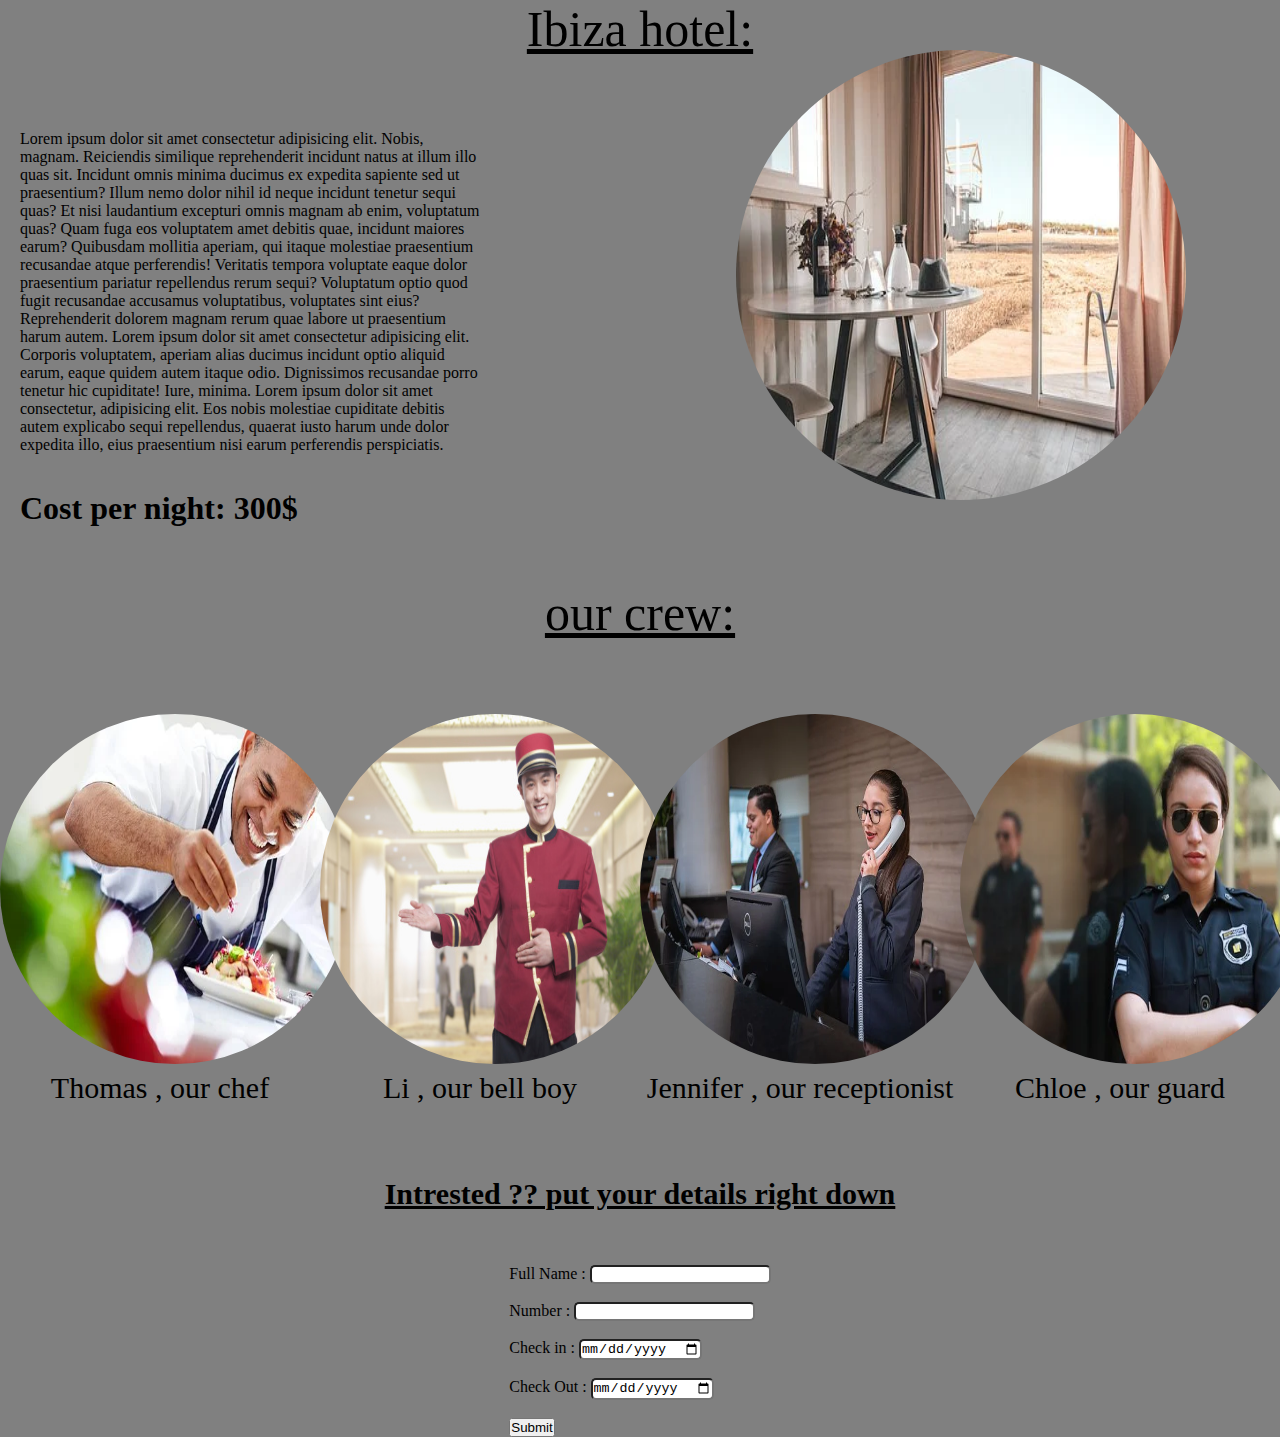
==== Ibiza.html @ 7e9e8d24 "first commit" ====
<!DOCTYPE html>
<html lang="en">
<head>
    <meta charset="UTF-8">
    <meta http-equiv="X-UA-Compatible" content="IE=edge">
    <meta name="viewport" content="width=device-width, initial-scale=1.0">
    <title>Document</title>
    <link rel="stylesheet" href="hotels.css">
    <link rel="stylesheet" href="phone2.css" media="screen and (max-width: 425px)">
</head>
<body>
 <header>Ibiza hotel:</header>
 <main><br><br><br><br>

<section id="sec1">   

<div id="div1">

<p class=para>Lorem ipsum dolor sit amet consectetur adipisicing elit. Nobis, magnam.
Reiciendis similique reprehenderit incidunt natus at illum illo quas sit.
Incidunt omnis minima ducimus ex expedita sapiente sed ut praesentium?
Illum nemo dolor nihil id neque incidunt tenetur sequi quas?
Et nisi laudantium excepturi omnis magnam ab enim, voluptatum quas?
Quam fuga eos voluptatem amet debitis quae, incidunt maiores earum?
Quibusdam mollitia aperiam, qui itaque molestiae praesentium recusandae atque perferendis!
Veritatis tempora voluptate eaque dolor praesentium pariatur repellendus rerum sequi?
Voluptatum optio quod fugit recusandae accusamus voluptatibus, voluptates sint eius?
Reprehenderit dolorem magnam rerum quae labore ut praesentium harum autem.
Lorem ipsum dolor sit amet consectetur adipisicing elit. Corporis voluptatem, aperiam alias ducimus incidunt optio aliquid earum, eaque quidem autem itaque odio. Dignissimos recusandae porro tenetur hic cupiditate! Iure, minima.
Lorem ipsum dolor sit amet consectetur, adipisicing elit. Eos nobis molestiae cupiditate debitis autem explicabo sequi repellendus, quaerat iusto harum unde dolor expedita illo, eius praesentium nisi earum perferendis perspiciatis.
</p><br><br>
<p><h1 class="para">Cost per night: 300$</h1></p>

</div>

<div id="div2">
<img id="pic1" src="./pics/מלון 3.webp">
</div>

</section>

<div id="div3">our crew:</div><br><br><br><br>

<section id="sec2">

<article>
<img class="pics" src="./pics/שף.webp">
<p>Thomas , our chef</p>
</article>

<article>
<img class="pics" src="./pics/bell boy.jpg">
<p>Li , our bell boy</p>
</article>

<article>
<img class="pics" src="./pics/reception.webp">
<p>Jennifer , our receptionist</p>
</article>

<article>
<img class="pics" src="./pics/guard.webp">
<p>Chloe , our guard</p>
</article>



</section>

<br><br><br><br>

<h1 id="formheader">Intrested ?? put your details right down </h1>

<section>

<br><br><br>

<div id="div4">
<form>

<label for="Full Name">Full Name :</label>
<input type="text"><br><br>
<label for="Number">Number :</label>
<input type="text"><br><br>
<label for="Check in">Check in :</label>
<input type="date"><br><br>
<label for="Check Out">Check Out :</label>
<input type="date"><br><br>
<button>Submit</button>

</form> 
</div>

</section>

 </main>   
 <footer></footer>
</body>
</html>
---- hotels.css ----
* { padding: 0;
    margin: 0;
}

body { background-color: grey;}
    

header { font-size: 50px;
         font-family: Cambria, Cochin, Georgia, Times, 'Times New Roman', serif;
         text-align: center;
         text-decoration: underline;
        
}

#sec1 { display: flex;
        width: 95%;
}

#div1 { width: 40%; } 

#div2 { width: 60%;}

.para { margin-left: 20px;}

#pic1 { width: 450px;
        height: 450px;
        border-radius: 50%;
        position: relative;
        left: 250px;
        bottom: 80px;
}

#div3 { text-align: center;
       font-family: Cambria, Cochin, Georgia, Times, 'Times New Roman', serif;
       font-size: 50px;
       text-decoration: underline;
}

#sec2 { display: flex;
        width: 100%;
        justify-content: space-between;
    }

article { width: 25%;
          font-size: 30px;
          font-family: Cambria, Cochin, Georgia, Times, 'Times New Roman', serif;
          text-align: center;
}

.pics { width: 350px;
        height: 350px;
        border-radius: 50%;
}

#form { display: flex;
        justify-content: center;
        position: relative;
        top: 100px;
}

#formheader { text-align: center;
              text-decoration: underline;
              font-size: 30px;
              font-family: Cambria, Cochin, Georgia, Times, 'Times New Roman', serif;
              
              
}

input{border-radius: 5px;}

#div4 { display: flex;
        justify-content: center;
}
---- phone2.css ----
* { padding: 0;
    margin: 0;
}

body { background-color: grey;}
    

header { font-size: 50px;
         font-family: Cambria, Cochin, Georgia, Times, 'Times New Roman', serif;
         text-align: center;
         text-decoration: underline;
        
}

#sec1 { display: flex;
        width: 95%;
}

#div1 p { height: 350px;
          overflow: scroll;
} 

#div2 { width: 60%;}

.para { margin-left: 20px;
        width: 350px;
}

#pic1 { width: 450px;
        height: 450px;
        border-radius: 50%;
        position: relative;
        left: 250px;
        bottom: 80px;
}

#div3 { text-align: center;
       font-family: Cambria, Cochin, Georgia, Times, 'Times New Roman', serif;
       font-size: 50px;
       text-decoration: underline;
}

#sec2 { display: flex;
        width: 100%;
        justify-content: space-between;
    }

article { width: 22%;
          font-size: 30px;
          font-family: Cambria, Cochin, Georgia, Times, 'Times New Roman', serif;
          text-align: center;
}

.pics { width: 200px;
        height: 200px;
        border-radius: 50%;
}

#form { display: flex;
        justify-content: center;
        position: relative;
        top: 100px;
}

#formheader { text-align: center;
              text-decoration: underline;
              font-size: 30px;
              font-family: Cambria, Cochin, Georgia, Times, 'Times New Roman', serif;
              
              
}

input{border-radius: 5px;}

#div4 { display: flex;
        justify-content: center;
}
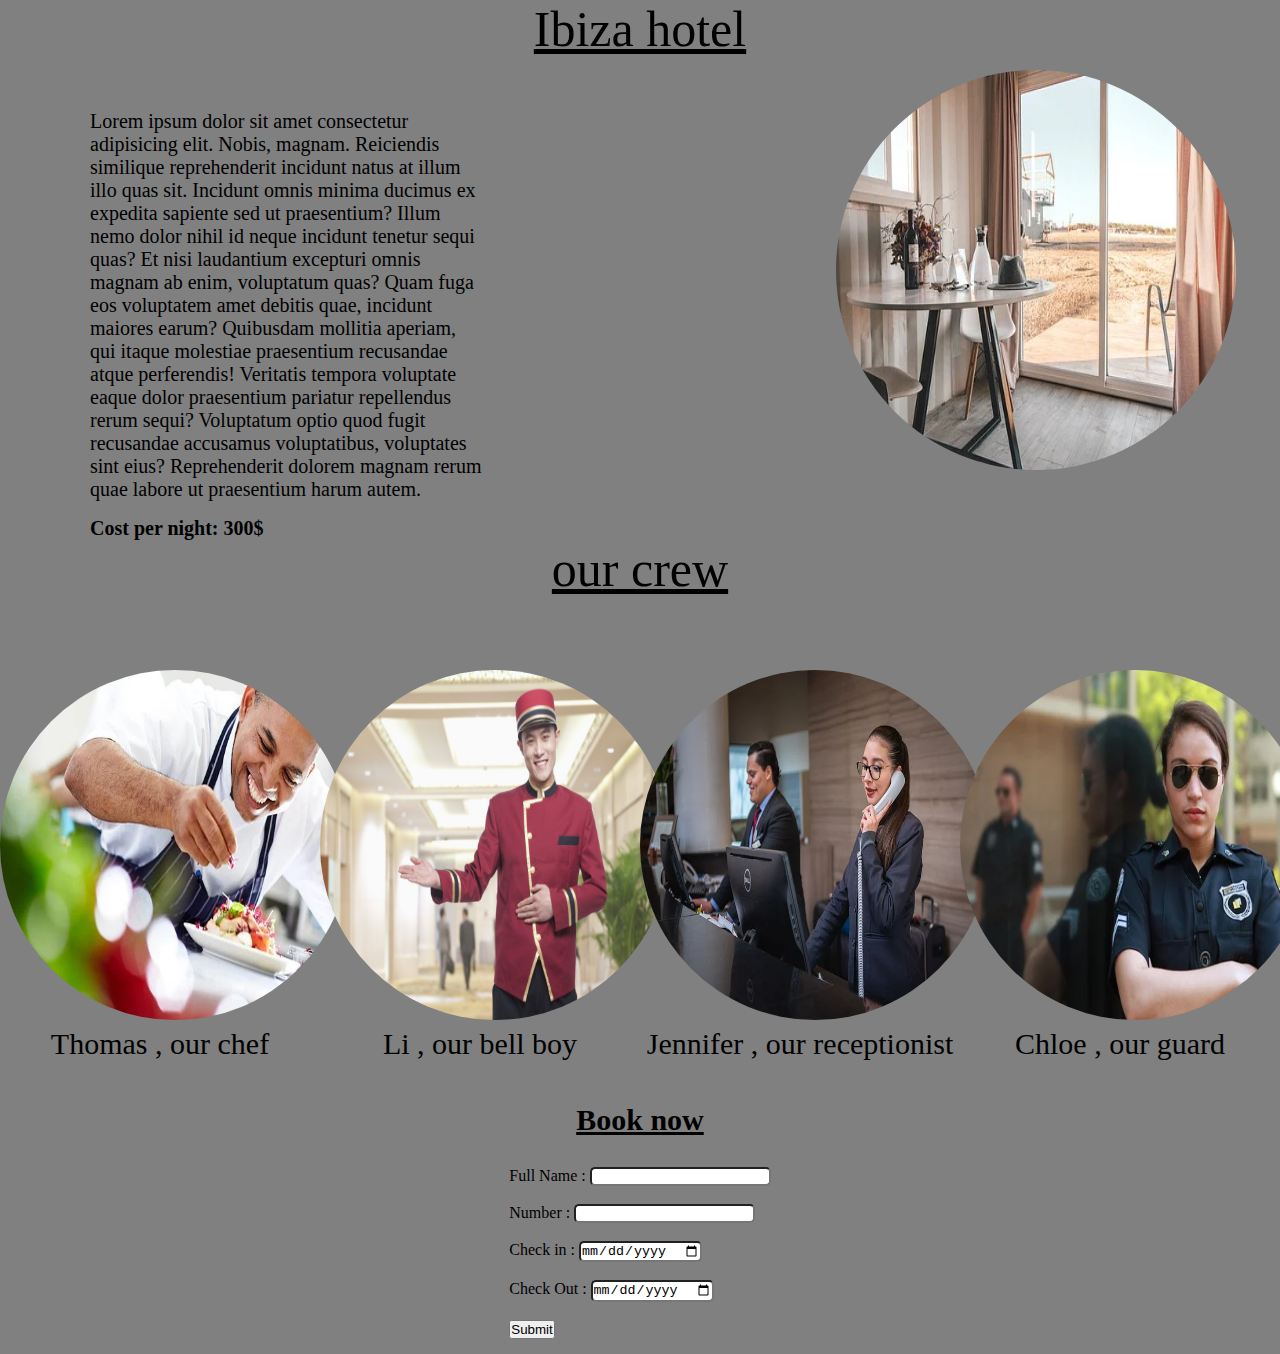
==== commit 341ea4f7: "improvment" ====
--- a/Ibiza.html
+++ b/Ibiza.html
@@ -9,7 +9,7 @@
     <link rel="stylesheet" href="phone2.css" media="screen and (max-width: 425px)">
 </head>
 <body>
- <header>Ibiza hotel:</header>
+ <header>Ibiza hotel</header>
  <main><br><br><br><br>
 
 <section id="sec1">   
@@ -26,8 +26,6 @@
 Veritatis tempora voluptate eaque dolor praesentium pariatur repellendus rerum sequi?
 Voluptatum optio quod fugit recusandae accusamus voluptatibus, voluptates sint eius?
 Reprehenderit dolorem magnam rerum quae labore ut praesentium harum autem.
-Lorem ipsum dolor sit amet consectetur adipisicing elit. Corporis voluptatem, aperiam alias ducimus incidunt optio aliquid earum, eaque quidem autem itaque odio. Dignissimos recusandae porro tenetur hic cupiditate! Iure, minima.
-Lorem ipsum dolor sit amet consectetur, adipisicing elit. Eos nobis molestiae cupiditate debitis autem explicabo sequi repellendus, quaerat iusto harum unde dolor expedita illo, eius praesentium nisi earum perferendis perspiciatis.
 </p><br><br>
 <p><h1 class="para">Cost per night: 300$</h1></p>
 
@@ -39,7 +37,7 @@
 
 </section>
 
-<div id="div3">our crew:</div><br><br><br><br>
+<div id="div3">our crew</div><br><br><br><br>
 
 <section id="sec2">
 
@@ -69,11 +67,11 @@
 
 <br><br><br><br>
 
-<h1 id="formheader">Intrested ?? put your details right down </h1>
+<h1 id="formheader">Book now</h1>
 
 <section>
 
-<br><br><br>
+
 
 <div id="div4">
 <form>
--- a/hotels.css
+++ b/hotels.css
@@ -20,14 +20,18 @@
 
 #div2 { width: 60%;}
 
-.para { margin-left: 20px;}
+.para { margin-top: -20px;
+        
+        margin-left: 90px;
+        font-size: 20px;
+}
 
-#pic1 { width: 450px;
-        height: 450px;
+#pic1 { width: 400px;
+        height: 400px;
         border-radius: 50%;
         position: relative;
-        left: 250px;
-        bottom: 80px;
+        left: 350px;
+        bottom: 60px;
 }
 
 #div3 { text-align: center;
@@ -50,6 +54,7 @@
 .pics { width: 350px;
         height: 350px;
         border-radius: 50%;
+
 }
 
 #form { display: flex;
@@ -62,13 +67,17 @@
               text-decoration: underline;
               font-size: 30px;
               font-family: Cambria, Cochin, Georgia, Times, 'Times New Roman', serif;
-              
+              position: relative;
+              bottom: 30px;
               
 }
+
+.form page{ margin-bottom:200px ;}
 
 input{border-radius: 5px;}
 
 #div4 { display: flex;
         justify-content: center;
+        margin-bottom: 15px;
 }
 
--- a/phone2.css
+++ b/phone2.css
@@ -22,8 +22,12 @@
 
 #div2 { width: 60%;}
 
-.para { margin-left: 20px;
+.para { margin-left: 28px;
         width: 350px;
+        overflow: scroll;
+        margin-top: 20px;
+        height: 400px;
+
 }
 
 #pic1 { width: 450px;
@@ -45,10 +49,11 @@
         justify-content: space-between;
     }
 
-article { width: 22%;
+article { width: -3%;
           font-size: 30px;
           font-family: Cambria, Cochin, Georgia, Times, 'Times New Roman', serif;
           text-align: center;
+          margin-left: 18px;
 }
 
 .pics { width: 200px;
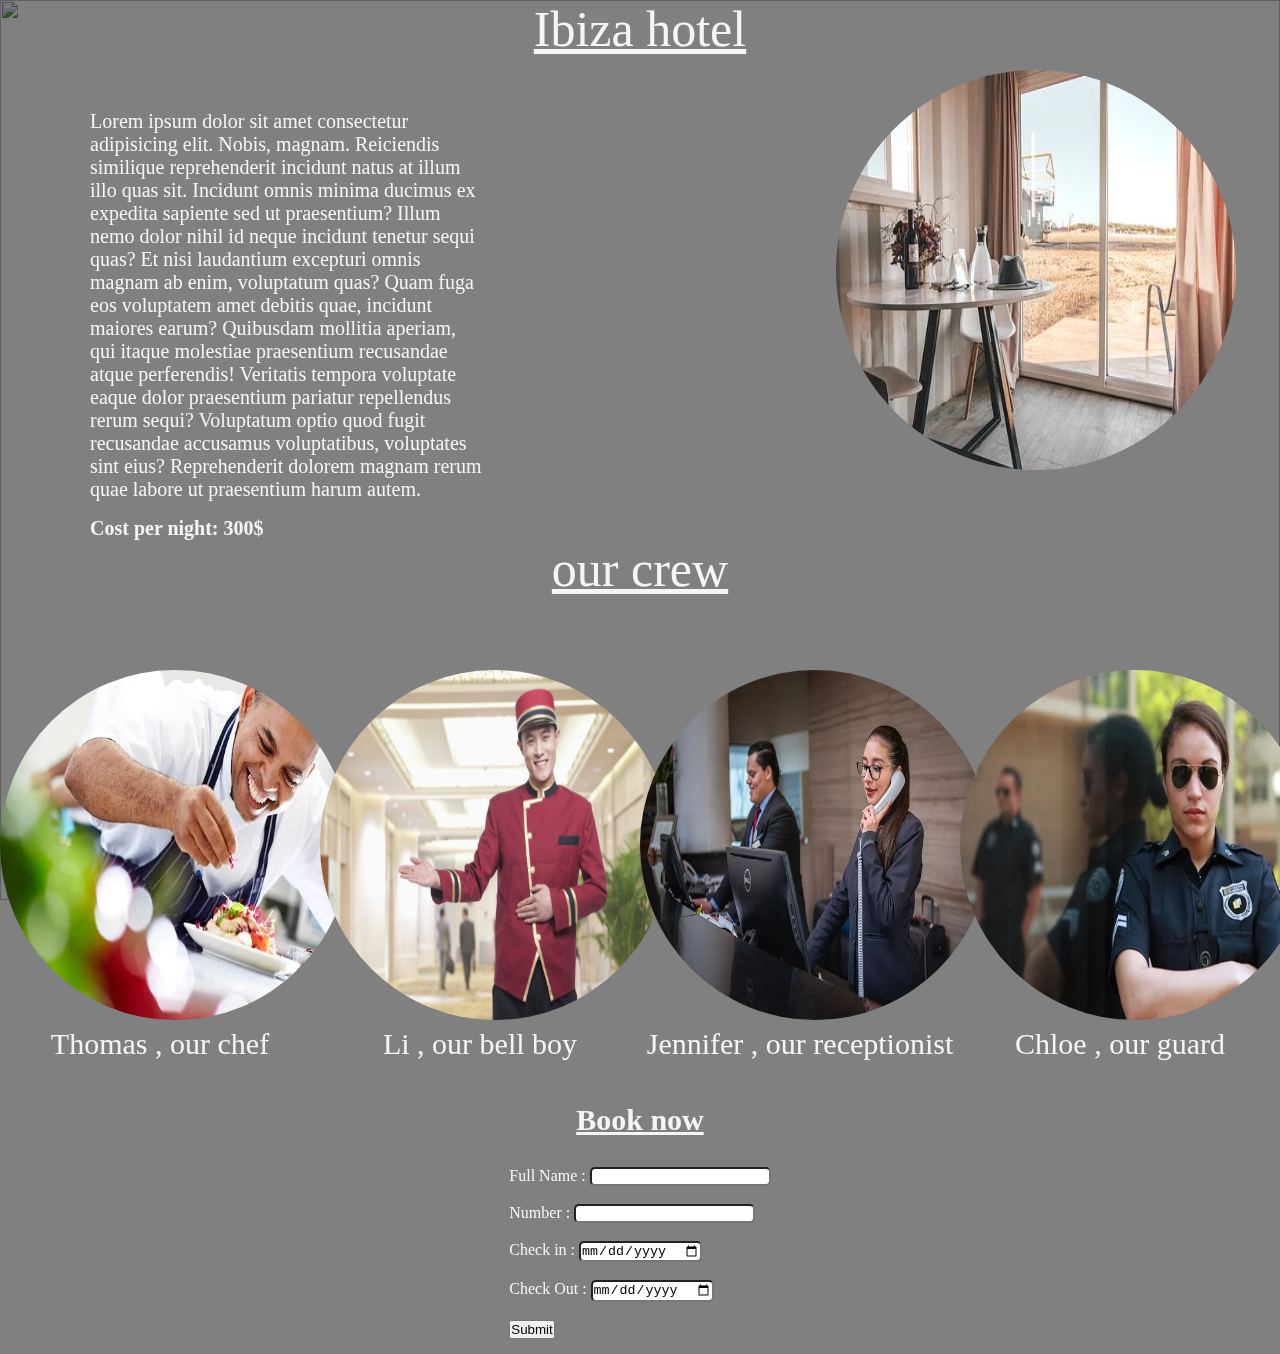
==== commit 2d4815f0: "improvment" ====
--- a/Ibiza.html
+++ b/Ibiza.html
@@ -9,6 +9,8 @@
     <link rel="stylesheet" href="phone2.css" media="screen and (max-width: 425px)">
 </head>
 <body>
+<img id="bg" src="https://media.istockphoto.com/vectors/dahlia-floral-golden-line-leaves-and-flowers-seamless-pattern-white-vector-id1181248059">
+
  <header>Ibiza hotel</header>
  <main><br><br><br><br>
 
--- a/hotels.css
+++ b/hotels.css
@@ -6,14 +6,25 @@
     
 
 header { font-size: 50px;
-         font-family: Cambria, Cochin, Georgia, Times, 'Times New Roman', serif;
+        font-family: 'Courgette', cursive;
          text-align: center;
          text-decoration: underline;
+         color: whitesmoke;
         
 }
 
+#bg{width: 100vw;
+        height: 100vh;
+        position: fixed;
+        z-index: -1000;
+        filter: brightness(50%);
+    
+}
+    
+
 #sec1 { display: flex;
         width: 95%;
+        color: whitesmoke;
 }
 
 #div1 { width: 40%; } 
@@ -21,9 +32,10 @@
 #div2 { width: 60%;}
 
 .para { margin-top: -20px;
-        
+        font-family: 'Courgette', cursive;
         margin-left: 90px;
         font-size: 20px;
+        color: whitesmoke;
 }
 
 #pic1 { width: 400px;
@@ -35,7 +47,8 @@
 }
 
 #div3 { text-align: center;
-       font-family: Cambria, Cochin, Georgia, Times, 'Times New Roman', serif;
+        font-family: 'Courgette', cursive;
+      color: whitesmoke;
        font-size: 50px;
        text-decoration: underline;
 }
@@ -47,8 +60,9 @@
 
 article { width: 25%;
           font-size: 30px;
-          font-family: Cambria, Cochin, Georgia, Times, 'Times New Roman', serif;
+          font-family: 'Courgette', cursive;
           text-align: center;
+          color: whitesmoke;
 }
 
 .pics { width: 350px;
@@ -66,9 +80,10 @@
 #formheader { text-align: center;
               text-decoration: underline;
               font-size: 30px;
-              font-family: Cambria, Cochin, Georgia, Times, 'Times New Roman', serif;
+              font-family: 'Courgette', cursive;     
               position: relative;
               bottom: 30px;
+              color: whitesmoke;
               
 }
 
@@ -79,5 +94,6 @@
 #div4 { display: flex;
         justify-content: center;
         margin-bottom: 15px;
+        color: whitesmoke;
 }
 
